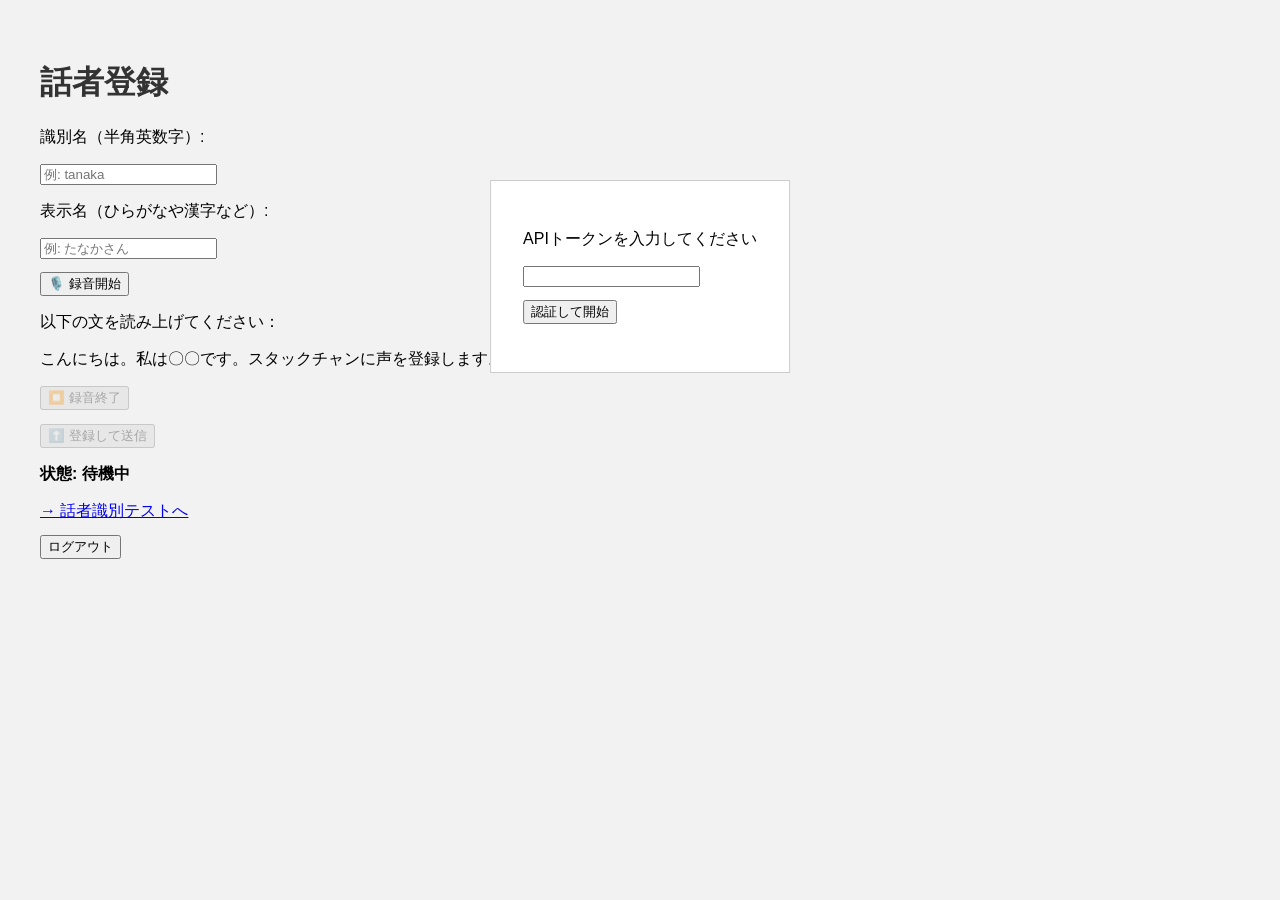
==== index.html @ b17bc424 "fix convert issue" ====
<!DOCTYPE html>
<html lang="ja">
<head>
  <meta charset="UTF-8">
  <title>話者登録</title>
  <style>
    body { font-family: sans-serif; padding: 2em; background: #f2f2f2; }
    h1 { color: #333; }
    label, input, button { display: block; margin: 1em 0; }
    #status { margin-top: 1em; font-weight: bold; }
  </style>
</head>
<body>
  <h1>話者登録</h1>

  <label for="nameInput">識別名（半角英数字）:</label>
  <input type="text" id="nameInput" placeholder="例: tanaka">

  <label for="kanaInput">表示名（ひらがなや漢字など）:</label>
  <input type="text" id="kanaInput" placeholder="例: たなかさん">

  <button id="recordButton">🎙️ 録音開始</button>

  <p>以下の文を読み上げてください：</p>
  <p id="sampleText">こんにちは。私は〇〇です。スタックチャンに声を登録します。よろしくお願いします。</p>

  <button id="stopButton" disabled>⏹️ 録音終了</button>
  <button id="uploadButton" disabled>⬆️ 登録して送信</button>

  <p id="status">状態: 待機中</p>

  <a href="/test.html">→ 話者識別テストへ</a>

  <!-- どこか分かりやすい場所に設置 -->
  <button id="logoutBtn">ログアウト</button>

  <script src="/static/auth.js"></script>
  <script>
    let mediaRecorder;
    let recordedChunks = [];


    // --- 録音・送信のロジック（認証ヘッダー付きで送信） ---
    const recordBtn = document.getElementById("recordButton");
    const stopBtn = document.getElementById("stopButton");
    const uploadBtn = document.getElementById("uploadButton");
    const status = document.getElementById("status");

    // --- 認証（auth.js） ---
    window.onload = function () {
      Auth.ensureToken();
    };

    document.getElementById("logoutBtn").onclick = function() {
      Auth.logout();
      // location.reload(); // 必要に応じて有効化
    };

    recordBtn.onclick = async () => {
      if (!navigator.mediaDevices || !navigator.mediaDevices.getUserMedia) {
        status.textContent = "エラー: マイクAPIが使用できません（HTTPSまたはlocalhostが必要です）";
        return;
      }
      let stream;
      try {
        stream = await navigator.mediaDevices.getUserMedia({ audio: true });
      } catch (e) {
        status.textContent = `エラー: マイクへのアクセス失敗 - ${e.name}: ${e.message}`;
        return;
      }
      mediaRecorder = new MediaRecorder(stream);
      recordedChunks = [];

      mediaRecorder.ondataavailable = e => recordedChunks.push(e.data);
      mediaRecorder.onstop = () => {
        status.textContent = "録音終了";
        uploadBtn.disabled = false;
      };

      mediaRecorder.start();
      status.textContent = "録音中...";
      recordBtn.disabled = true;
      stopBtn.disabled = false;
    };

    stopBtn.onclick = () => {
      mediaRecorder.stop();
      recordBtn.disabled = false;
      stopBtn.disabled = true;
    };

    uploadBtn.onclick = async () => {
      const name = document.getElementById("nameInput").value.trim();
      const kana = document.getElementById("kanaInput").value.trim();

      if (!name) {
        alert("識別名を入力してください");
        return;
      }

      const blob = new Blob(recordedChunks, { type: 'audio/wav' });
      const formData = new FormData();
      formData.append("audio", blob, name + ".wav");
      formData.append("name", name);
      formData.append("kana", kana);

      status.textContent = "送信中...";
      try {
        const res = await Auth.authFetch("/register", {
          method: "POST",
          body: formData
        });
        const result = await res.json();
        if (res.ok) {
          status.textContent = `登録成功: ${result.kana}（ID: ${result.name}）`;
        } else {
          status.textContent = `エラー (HTTP ${res.status}): ${result.error || JSON.stringify(result)}`;
        }
      } catch (e) {
        console.error(e);
        status.textContent = `エラー発生: ${e.message}`;
      }
    };
  </script>
</body>
</html>
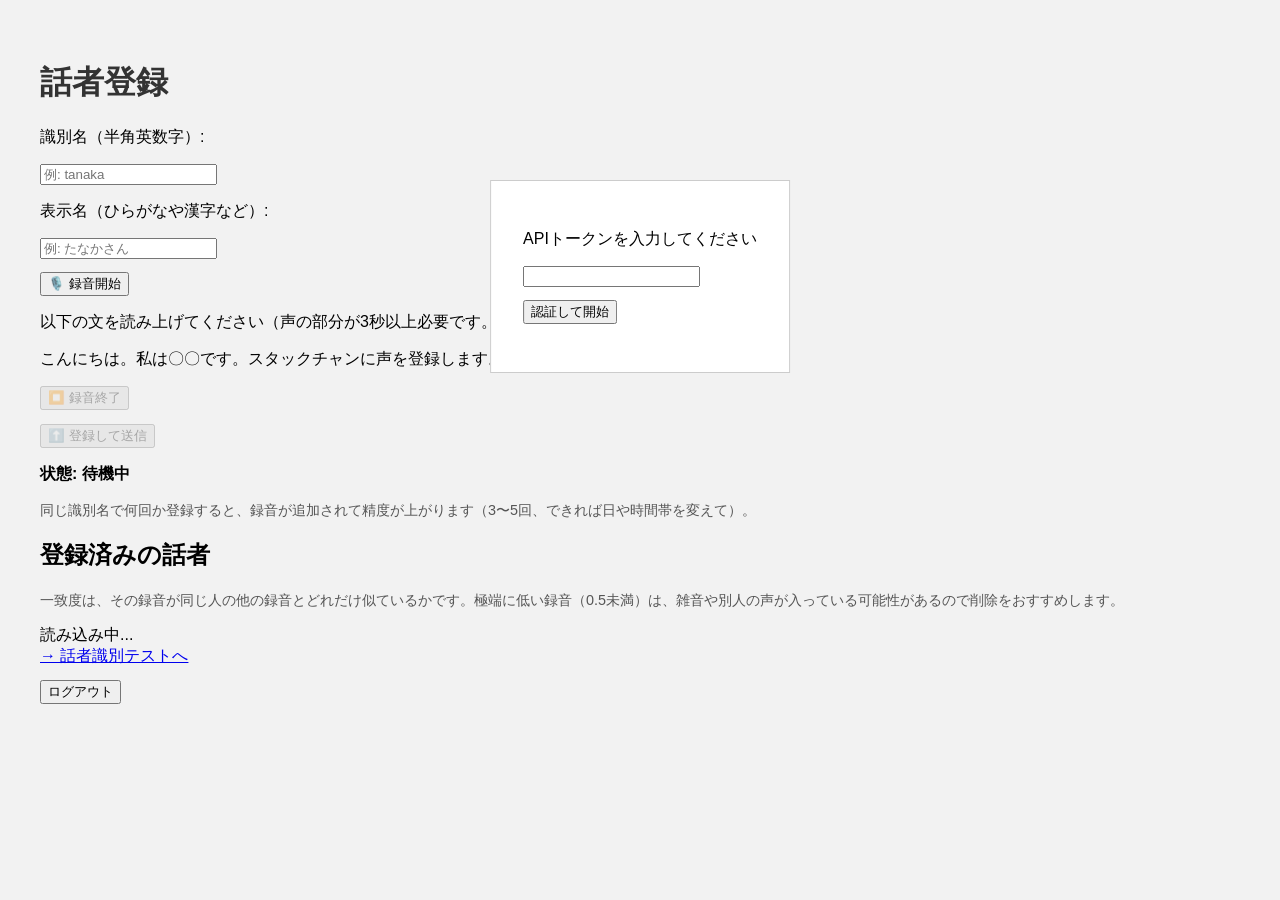
==== commit 3fbc2231: "trim silence and check speech length - フレームごとの音量で無音区間を除去してから埋め込みを計算する - 声の長さが登録 3 秒未満なら 400、識別 1 秒未満" ====
--- a/index.html
+++ b/index.html
@@ -8,6 +8,12 @@
     h1 { color: #333; }
     label, input, button { display: block; margin: 1em 0; }
     #status { margin-top: 1em; font-weight: bold; }
+    .hint { color: #555; font-size: 0.9em; }
+    #profileList { border-collapse: collapse; margin: 0.5em 0 1.5em; background: #fff; }
+    #profileList th, #profileList td { border-bottom: 1px solid #ddd; padding: 4px 10px; text-align: left; }
+    #profileList td.num { text-align: right; font-variant-numeric: tabular-nums; }
+    #profileList button { display: inline; margin: 0; }
+    .low { color: #c8312f; font-weight: bold; }
   </style>
 </head>
 <body>
@@ -21,13 +27,18 @@
 
   <button id="recordButton">🎙️ 録音開始</button>
 
-  <p>以下の文を読み上げてください：</p>
+  <p>以下の文を読み上げてください（声の部分が3秒以上必要です。静かな場所でマイクに近づいて）：</p>
   <p id="sampleText">こんにちは。私は〇〇です。スタックチャンに声を登録します。よろしくお願いします。</p>
 
   <button id="stopButton" disabled>⏹️ 録音終了</button>
   <button id="uploadButton" disabled>⬆️ 登録して送信</button>
 
   <p id="status">状態: 待機中</p>
+  <p class="hint">同じ識別名で何回か登録すると、録音が追加されて精度が上がります（3〜5回、できれば日や時間帯を変えて）。</p>
+
+  <h2>登録済みの話者</h2>
+  <p class="hint">一致度は、その録音が同じ人の他の録音とどれだけ似ているかです。極端に低い録音（0.5未満）は、雑音や別人の声が入っている可能性があるので削除をおすすめします。</p>
+  <div id="profiles">読み込み中...</div>
 
   <a href="/test.html">→ 話者識別テストへ</a>
 
@@ -48,8 +59,62 @@
 
     // --- 認証（auth.js） ---
     window.onload = function () {
-      Auth.ensureToken();
+      Auth.ensureToken(loadProfiles);
     };
+
+    const fmtId = (id) => id.replace(/^(\d{4})(\d{2})(\d{2})-(\d{2})(\d{2})(\d{2}).*$/, "$1-$2-$3 $4:$5:$6");
+
+    async function loadProfiles() {
+      const box = document.getElementById("profiles");
+      const res = await Auth.authFetch("/profiles");
+      if (!res.ok) { box.textContent = "一覧を取得できませんでした"; return; }
+      const { people } = await res.json();
+      if (people.length === 0) { box.textContent = "まだ登録されていません"; return; }
+
+      const table = document.createElement("table");
+      table.id = "profileList";
+      table.innerHTML = "<thead><tr><th>話者</th><th>録音日時</th><th>一致度</th><th></th></tr></thead>";
+      const tbody = document.createElement("tbody");
+      for (const p of people) {
+        p.samples.forEach((sample, i) => {
+          const tr = document.createElement("tr");
+          const who = document.createElement("td");
+          if (i === 0) {
+            who.rowSpan = p.samples.length;
+            who.textContent = `${p.kana}（${p.name}）・${p.samples.length}件 `;
+            const delAll = document.createElement("button");
+            delAll.textContent = "全削除";
+            delAll.onclick = () => remove(`/profiles/${encodeURIComponent(p.name)}`,
+              `${p.kana} さんの登録をすべて削除しますか？`);
+            who.appendChild(delAll);
+            tr.appendChild(who);
+          }
+          const when = document.createElement("td");
+          when.textContent = fmtId(sample.id);
+          const score = document.createElement("td");
+          score.className = "num" + (sample.consistency !== null && sample.consistency < 0.5 ? " low" : "");
+          score.textContent = sample.consistency === null ? "–" : sample.consistency.toFixed(3);
+          const action = document.createElement("td");
+          const del = document.createElement("button");
+          del.textContent = "削除";
+          del.onclick = () => remove(
+            `/profiles/${encodeURIComponent(p.name)}/samples/${encodeURIComponent(sample.id)}`,
+            `${fmtId(sample.id)} の録音を削除しますか？`);
+          action.appendChild(del);
+          tr.append(when, score, action);
+          tbody.appendChild(tr);
+        });
+      }
+      table.appendChild(tbody);
+      box.replaceChildren(table);
+    }
+
+    async function remove(url, message) {
+      if (!confirm(message)) return;
+      const res = await Auth.authFetch(url, { method: "DELETE" });
+      if (!res.ok) alert(`削除に失敗しました (HTTP ${res.status})`);
+      loadProfiles();
+    }
 
     document.getElementById("logoutBtn").onclick = function() {
       Auth.logout();
@@ -112,7 +177,13 @@
         });
         const result = await res.json();
         if (res.ok) {
-          status.textContent = `登録成功: ${result.kana}（ID: ${result.name}）`;
+          let msg = `登録成功: ${result.kana}（ID: ${result.name}）・${result.num_samples}件目・声の長さ ${result.speech_sec}秒`;
+          if (result.consistency !== null) {
+            msg += `、既存の録音との一致度 ${result.consistency.toFixed(3)}`;
+            if (result.consistency < 0.5) msg += "（低め：録り直しを検討してください）";
+          }
+          status.textContent = msg;
+          loadProfiles();
         } else {
           status.textContent = `エラー (HTTP ${res.status}): ${result.error || JSON.stringify(result)}`;
         }
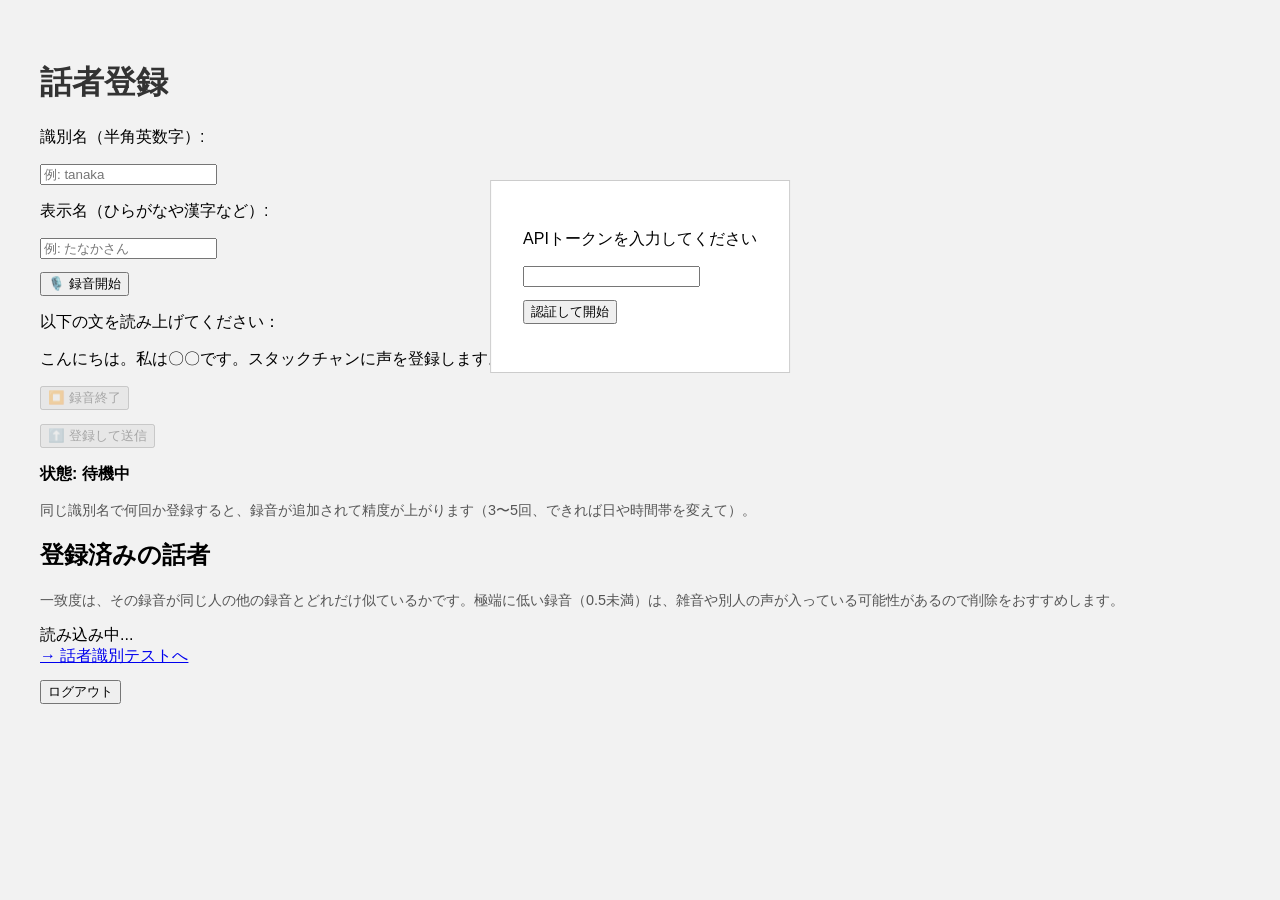
==== commit 74043f74: "support multiple enrollment samples per speaker - 登録を上書きから追加式に変更し、全サンプルの平均をプロファイルにする - 埋め込みを .npy にキ" ====
--- a/index.html
+++ b/index.html
@@ -27,7 +27,7 @@
 
   <button id="recordButton">🎙️ 録音開始</button>
 
-  <p>以下の文を読み上げてください（声の部分が3秒以上必要です。静かな場所でマイクに近づいて）：</p>
+  <p>以下の文を読み上げてください：</p>
   <p id="sampleText">こんにちは。私は〇〇です。スタックチャンに声を登録します。よろしくお願いします。</p>
 
   <button id="stopButton" disabled>⏹️ 録音終了</button>
@@ -177,7 +177,7 @@
         });
         const result = await res.json();
         if (res.ok) {
-          let msg = `登録成功: ${result.kana}（ID: ${result.name}）・${result.num_samples}件目・声の長さ ${result.speech_sec}秒`;
+          let msg = `登録成功: ${result.kana}（ID: ${result.name}）・${result.num_samples}件目`;
           if (result.consistency !== null) {
             msg += `、既存の録音との一致度 ${result.consistency.toFixed(3)}`;
             if (result.consistency < 0.5) msg += "（低め：録り直しを検討してください）";
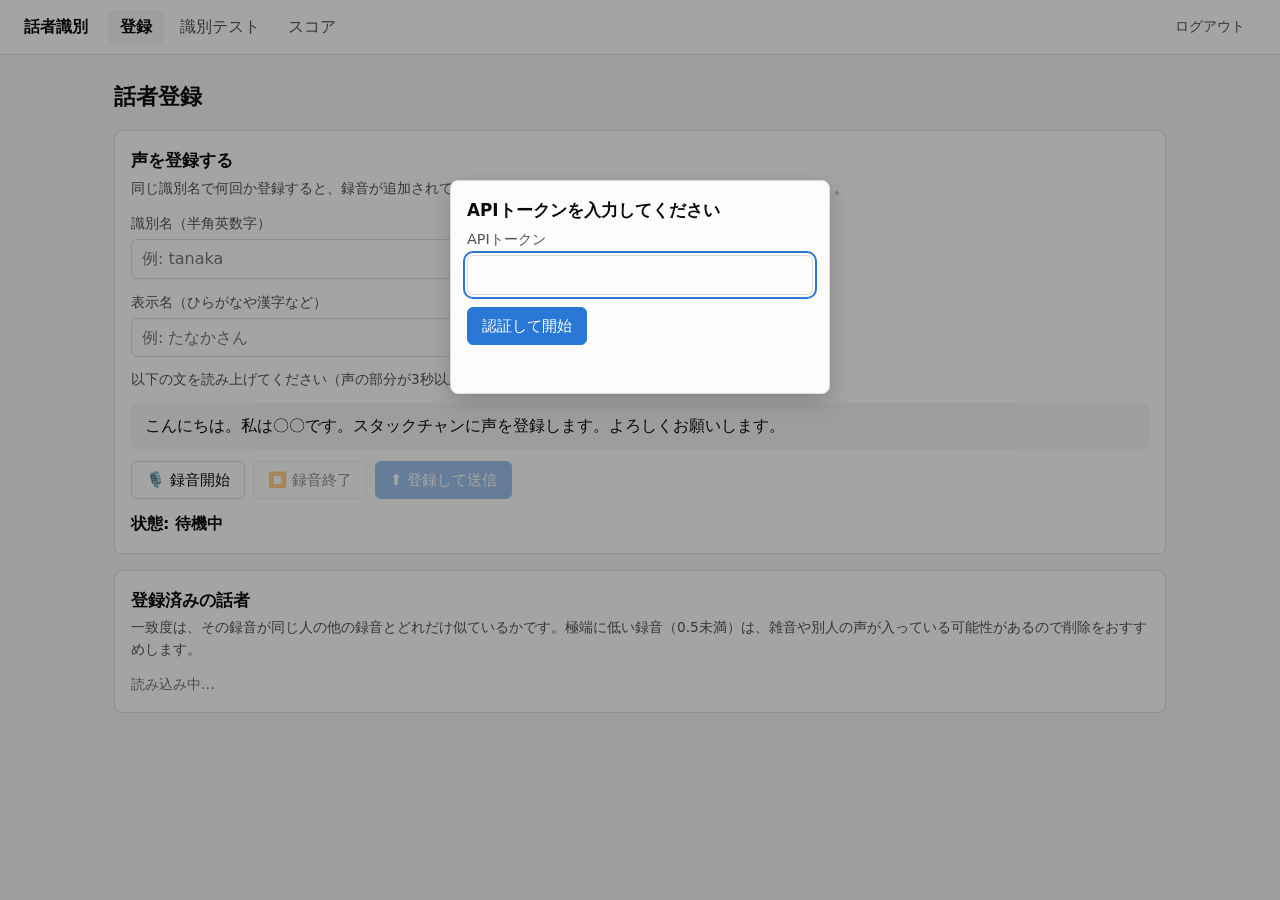
==== commit 30fd88c8: "unify web UI design across pages - 共通スタイル static/style.css を追加（ライト/ダーク両対応の色変数、カード、ボタン、表） - 3画面に共通ヘッダ" ====
--- a/index.html
+++ b/index.html
@@ -2,48 +2,54 @@
 <html lang="ja">
 <head>
   <meta charset="UTF-8">
+  <meta name="viewport" content="width=device-width, initial-scale=1">
   <title>話者登録</title>
-  <style>
-    body { font-family: sans-serif; padding: 2em; background: #f2f2f2; }
-    h1 { color: #333; }
-    label, input, button { display: block; margin: 1em 0; }
-    #status { margin-top: 1em; font-weight: bold; }
-    .hint { color: #555; font-size: 0.9em; }
-    #profileList { border-collapse: collapse; margin: 0.5em 0 1.5em; background: #fff; }
-    #profileList th, #profileList td { border-bottom: 1px solid #ddd; padding: 4px 10px; text-align: left; }
-    #profileList td.num { text-align: right; font-variant-numeric: tabular-nums; }
-    #profileList button { display: inline; margin: 0; }
-    .low { color: #c8312f; font-weight: bold; }
-  </style>
+  <link rel="stylesheet" href="/static/style.css">
 </head>
 <body>
-  <h1>話者登録</h1>
-
-  <label for="nameInput">識別名（半角英数字）:</label>
-  <input type="text" id="nameInput" placeholder="例: tanaka">
-
-  <label for="kanaInput">表示名（ひらがなや漢字など）:</label>
-  <input type="text" id="kanaInput" placeholder="例: たなかさん">
-
-  <button id="recordButton">🎙️ 録音開始</button>
-
-  <p>以下の文を読み上げてください：</p>
-  <p id="sampleText">こんにちは。私は〇〇です。スタックチャンに声を登録します。よろしくお願いします。</p>
-
-  <button id="stopButton" disabled>⏹️ 録音終了</button>
-  <button id="uploadButton" disabled>⬆️ 登録して送信</button>
-
-  <p id="status">状態: 待機中</p>
-  <p class="hint">同じ識別名で何回か登録すると、録音が追加されて精度が上がります（3〜5回、できれば日や時間帯を変えて）。</p>
-
-  <h2>登録済みの話者</h2>
-  <p class="hint">一致度は、その録音が同じ人の他の録音とどれだけ似ているかです。極端に低い録音（0.5未満）は、雑音や別人の声が入っている可能性があるので削除をおすすめします。</p>
-  <div id="profiles">読み込み中...</div>
-
-  <a href="/test.html">→ 話者識別テストへ</a>
-
-  <!-- どこか分かりやすい場所に設置 -->
-  <button id="logoutBtn">ログアウト</button>
+  <header class="app-header">
+    <div class="app-title">話者識別</div>
+    <nav class="app-nav">
+      <a href="/" aria-current="page">登録</a>
+      <a href="/test.html">識別テスト</a>
+      <a href="/scores.html">スコア</a>
+    </nav>
+    <button id="logoutBtn" class="btn btn-ghost btn-small">ログアウト</button>
+  </header>
+
+  <main class="page">
+    <h1>話者登録</h1>
+
+    <section class="card">
+      <h2>声を登録する</h2>
+      <p class="card-sub">同じ識別名で何回か登録すると、録音が追加されて精度が上がります（3〜5回、できれば日や時間帯を変えて）。</p>
+
+      <div class="field">
+        <label for="nameInput">識別名（半角英数字）</label>
+        <input type="text" id="nameInput" placeholder="例: tanaka">
+      </div>
+      <div class="field">
+        <label for="kanaInput">表示名（ひらがなや漢字など）</label>
+        <input type="text" id="kanaInput" placeholder="例: たなかさん">
+      </div>
+
+      <p class="hint">以下の文を読み上げてください（声の部分が3秒以上必要です。静かな場所でマイクに近づいて）</p>
+      <p id="sampleText" class="read-aloud">こんにちは。私は〇〇です。スタックチャンに声を登録します。よろしくお願いします。</p>
+
+      <div class="actions">
+        <button id="recordButton" class="btn">🎙️ 録音開始</button>
+        <button id="stopButton" class="btn" disabled>⏹️ 録音終了</button>
+        <button id="uploadButton" class="btn btn-primary" disabled>⬆️ 登録して送信</button>
+      </div>
+      <p id="status" class="status" role="status">状態: 待機中</p>
+    </section>
+
+    <section class="card">
+      <h2>登録済みの話者</h2>
+      <p class="card-sub">一致度は、その録音が同じ人の他の録音とどれだけ似ているかです。極端に低い録音（0.5未満）は、雑音や別人の声が入っている可能性があるので削除をおすすめします。</p>
+      <div id="profiles" class="empty">読み込み中...</div>
+    </section>
+  </main>
 
   <script src="/static/auth.js"></script>
   <script>
@@ -56,6 +62,12 @@
     const stopBtn = document.getElementById("stopButton");
     const uploadBtn = document.getElementById("uploadButton");
     const status = document.getElementById("status");
+
+    // 状態表示（kind: "recording" | "ok" | "error" | なし）
+    function setStatus(text, kind) {
+      status.textContent = text;
+      status.className = "status" + (kind ? ` is-${kind}` : "");
+    }
 
     // --- 認証（auth.js） ---
     window.onload = function () {
@@ -70,9 +82,10 @@
       if (!res.ok) { box.textContent = "一覧を取得できませんでした"; return; }
       const { people } = await res.json();
       if (people.length === 0) { box.textContent = "まだ登録されていません"; return; }
+      box.className = "table-wrap";
 
       const table = document.createElement("table");
-      table.id = "profileList";
+      table.className = "data-table";
       table.innerHTML = "<thead><tr><th>話者</th><th>録音日時</th><th>一致度</th><th></th></tr></thead>";
       const tbody = document.createElement("tbody");
       for (const p of people) {
@@ -81,8 +94,10 @@
           const who = document.createElement("td");
           if (i === 0) {
             who.rowSpan = p.samples.length;
+            who.className = "wrap";
             who.textContent = `${p.kana}（${p.name}）・${p.samples.length}件 `;
             const delAll = document.createElement("button");
+            delAll.className = "btn btn-small";
             delAll.textContent = "全削除";
             delAll.onclick = () => remove(`/profiles/${encodeURIComponent(p.name)}`,
               `${p.kana} さんの登録をすべて削除しますか？`);
@@ -96,6 +111,7 @@
           score.textContent = sample.consistency === null ? "–" : sample.consistency.toFixed(3);
           const action = document.createElement("td");
           const del = document.createElement("button");
+          del.className = "btn btn-small";
           del.textContent = "削除";
           del.onclick = () => remove(
             `/profiles/${encodeURIComponent(p.name)}/samples/${encodeURIComponent(sample.id)}`,
@@ -118,19 +134,18 @@
 
     document.getElementById("logoutBtn").onclick = function() {
       Auth.logout();
-      // location.reload(); // 必要に応じて有効化
     };
 
     recordBtn.onclick = async () => {
       if (!navigator.mediaDevices || !navigator.mediaDevices.getUserMedia) {
-        status.textContent = "エラー: マイクAPIが使用できません（HTTPSまたはlocalhostが必要です）";
+        setStatus("エラー: マイクAPIが使用できません（HTTPSまたはlocalhostが必要です）", "error");
         return;
       }
       let stream;
       try {
         stream = await navigator.mediaDevices.getUserMedia({ audio: true });
       } catch (e) {
-        status.textContent = `エラー: マイクへのアクセス失敗 - ${e.name}: ${e.message}`;
+        setStatus(`エラー: マイクへのアクセス失敗 - ${e.name}: ${e.message}`, "error");
         return;
       }
       mediaRecorder = new MediaRecorder(stream);
@@ -138,12 +153,12 @@
 
       mediaRecorder.ondataavailable = e => recordedChunks.push(e.data);
       mediaRecorder.onstop = () => {
-        status.textContent = "録音終了";
+        setStatus("録音終了");
         uploadBtn.disabled = false;
       };
 
       mediaRecorder.start();
-      status.textContent = "録音中...";
+      setStatus("● 録音中...", "recording");
       recordBtn.disabled = true;
       stopBtn.disabled = false;
     };
@@ -169,7 +184,7 @@
       formData.append("name", name);
       formData.append("kana", kana);
 
-      status.textContent = "送信中...";
+      setStatus("送信中...");
       try {
         const res = await Auth.authFetch("/register", {
           method: "POST",
@@ -177,19 +192,19 @@
         });
         const result = await res.json();
         if (res.ok) {
-          let msg = `登録成功: ${result.kana}（ID: ${result.name}）・${result.num_samples}件目`;
+          let msg = `登録成功: ${result.kana}（ID: ${result.name}）・${result.num_samples}件目・声の長さ ${result.speech_sec}秒`;
           if (result.consistency !== null) {
             msg += `、既存の録音との一致度 ${result.consistency.toFixed(3)}`;
             if (result.consistency < 0.5) msg += "（低め：録り直しを検討してください）";
           }
-          status.textContent = msg;
+          setStatus(msg, result.consistency !== null && result.consistency < 0.5 ? "error" : "ok");
           loadProfiles();
         } else {
-          status.textContent = `エラー (HTTP ${res.status}): ${result.error || JSON.stringify(result)}`;
+          setStatus(`エラー (HTTP ${res.status}): ${result.error || JSON.stringify(result)}`, "error");
         }
       } catch (e) {
         console.error(e);
-        status.textContent = `エラー発生: ${e.message}`;
+        setStatus(`エラー発生: ${e.message}`, "error");
       }
     };
   </script>
--- a/static/style.css
+++ b/static/style.css
@@ -0,0 +1,172 @@
+/* 全画面共通のスタイル */
+:root {
+  color-scheme: light;
+  --page-bg: #f3f2ef;
+  --surface-1: #fcfcfb;
+  --surface-2: #f3f2ef;
+  --border: #dcdbd6;
+  --text-primary: #0b0b0b;
+  --text-secondary: #52514e;
+  --text-muted: #77766f;
+  --grid: #e6e5e0;
+  --accent: #2a78d6;
+  --accent-hover: #1f64b8;
+  --accent-text: #ffffff;
+  --series-1: #2a78d6;
+  --bar-muted: #b9b8b1;
+  --threshold: #52514e;
+  --good: #008300;
+  --critical: #c8312f;
+  --focus: #2a78d6;
+}
+@media (prefers-color-scheme: dark) {
+  :root:not([data-theme="light"]) {
+    color-scheme: dark;
+    --page-bg: #111110;
+    --surface-1: #1a1a19;
+    --surface-2: #242422;
+    --border: #3a3a37;
+    --text-primary: #f0efec;
+    --text-secondary: #c3c2b7;
+    --text-muted: #9a998f;
+    --grid: #2f2f2c;
+    --accent: #3987e5;
+    --accent-hover: #5a9cec;
+    --accent-text: #ffffff;
+    --series-1: #3987e5;
+    --bar-muted: #5c5b55;
+    --threshold: #c3c2b7;
+    --good: #3fae3f;
+    --critical: #e66767;
+    --focus: #5a9cec;
+  }
+}
+:root[data-theme="dark"] {
+  color-scheme: dark;
+  --page-bg: #111110;
+  --surface-1: #1a1a19;
+  --surface-2: #242422;
+  --border: #3a3a37;
+  --text-primary: #f0efec;
+  --text-secondary: #c3c2b7;
+  --text-muted: #9a998f;
+  --grid: #2f2f2c;
+  --accent: #3987e5;
+  --accent-hover: #5a9cec;
+  --accent-text: #ffffff;
+  --series-1: #3987e5;
+  --bar-muted: #5c5b55;
+  --threshold: #c3c2b7;
+  --good: #3fae3f;
+  --critical: #e66767;
+  --focus: #5a9cec;
+}
+
+* { box-sizing: border-box; }
+body {
+  margin: 0;
+  background: var(--page-bg);
+  color: var(--text-primary);
+  font-family: system-ui, -apple-system, "Hiragino Sans", "Noto Sans JP", sans-serif;
+  line-height: 1.6;
+}
+a { color: var(--accent); }
+
+/* ---- ヘッダー ---- */
+.app-header {
+  display: flex; flex-wrap: wrap; align-items: center; gap: 8px 20px;
+  padding: 10px 24px;
+  background: var(--surface-1);
+  border-bottom: 1px solid var(--border);
+}
+.app-title { font-weight: bold; }
+.app-nav { display: flex; gap: 4px; flex: 1; flex-wrap: wrap; }
+.app-nav a {
+  color: var(--text-secondary); text-decoration: none;
+  padding: 4px 12px; border-radius: 6px;
+}
+.app-nav a:hover { background: var(--surface-2); color: var(--text-primary); }
+.app-nav a[aria-current="page"] { background: var(--surface-2); color: var(--text-primary); font-weight: bold; }
+
+/* ---- ページ本体 ---- */
+.page { max-width: 1100px; margin: 0 auto; padding: 24px; }
+.page > h1 { font-size: 1.4em; margin: 0 0 16px; }
+@media (max-width: 600px) {
+  .app-header { padding: 10px 16px; justify-content: space-between; }
+  .app-nav { order: 3; flex-basis: 100%; flex-wrap: nowrap; }
+  .page { padding: 16px; }
+}
+
+.card {
+  background: var(--surface-1);
+  border: 1px solid var(--border);
+  border-radius: 8px;
+  padding: 16px;
+  margin: 0 0 16px;
+  max-width: 100%;
+}
+.card > h2 { font-size: 1.05em; margin: 0 0 4px; }
+.card-sub, .hint { color: var(--text-secondary); font-size: 0.85em; margin: 0 0 12px; }
+
+/* ---- フォーム ---- */
+.field { display: flex; flex-direction: column; gap: 4px; margin: 0 0 12px; max-width: 360px; }
+.field label { font-size: 0.9em; color: var(--text-secondary); }
+input[type="text"], input[type="password"] {
+  font: inherit; color: var(--text-primary);
+  background: var(--surface-1);
+  border: 1px solid var(--border); border-radius: 6px;
+  padding: 6px 10px;
+}
+input:focus-visible, button:focus-visible, a:focus-visible {
+  outline: 2px solid var(--focus); outline-offset: 2px;
+}
+
+.actions { display: flex; flex-wrap: wrap; gap: 8px; align-items: center; margin: 12px 0; }
+.btn {
+  font: inherit; font-size: 0.95em;
+  display: inline-flex; align-items: center; gap: 6px;
+  padding: 6px 14px; border-radius: 6px; cursor: pointer;
+  background: var(--surface-1); color: var(--text-primary);
+  border: 1px solid var(--border);
+}
+.btn:hover:not(:disabled) { background: var(--surface-2); }
+.btn:disabled { opacity: 0.45; cursor: not-allowed; }
+.btn-primary { background: var(--accent); border-color: var(--accent); color: var(--accent-text); }
+.btn-primary:hover:not(:disabled) { background: var(--accent-hover); }
+.btn-ghost { border-color: transparent; background: transparent; color: var(--text-secondary); }
+.btn-small { padding: 2px 10px; font-size: 0.85em; }
+.check { display: inline-flex; align-items: center; gap: 6px; font-size: 0.9em; color: var(--text-secondary); }
+
+.read-aloud {
+  background: var(--surface-2); border-radius: 6px;
+  padding: 10px 14px; margin: 8px 0 12px;
+}
+
+.status { font-weight: bold; margin: 8px 0 0; }
+.status.is-recording { color: var(--critical); }
+.status.is-ok { color: var(--good); }
+.status.is-error { color: var(--critical); }
+
+/* ---- 表 ---- */
+.table-wrap { overflow-x: auto; }
+.data-table { border-collapse: collapse; font-size: 0.9em; width: 100%; }
+.data-table th, .data-table td {
+  border-bottom: 1px solid var(--grid);
+  padding: 6px 10px; text-align: left; white-space: nowrap; vertical-align: middle;
+}
+.data-table th { color: var(--text-secondary); font-weight: normal; }
+.data-table td.num { text-align: right; font-variant-numeric: tabular-nums; }
+.data-table td.wrap { white-space: normal; min-width: 8em; }
+.data-table .low { color: var(--critical); font-weight: bold; }
+.empty { color: var(--text-muted); font-size: 0.9em; }
+
+/* ---- トークン入力ダイアログ（auth.js） ---- */
+.auth-backdrop {
+  position: fixed; inset: 0; z-index: 10;
+  background: rgba(0, 0, 0, 0.35);
+  display: flex; align-items: flex-start; justify-content: center;
+  padding: 20vh 16px 0;
+}
+.auth-dialog { width: 100%; max-width: 380px; box-shadow: 0 8px 24px rgba(0, 0, 0, 0.2); }
+.auth-dialog .field { max-width: none; }
+.auth-error { color: var(--critical); font-size: 0.9em; min-height: 1.4em; margin: 4px 0 0; }
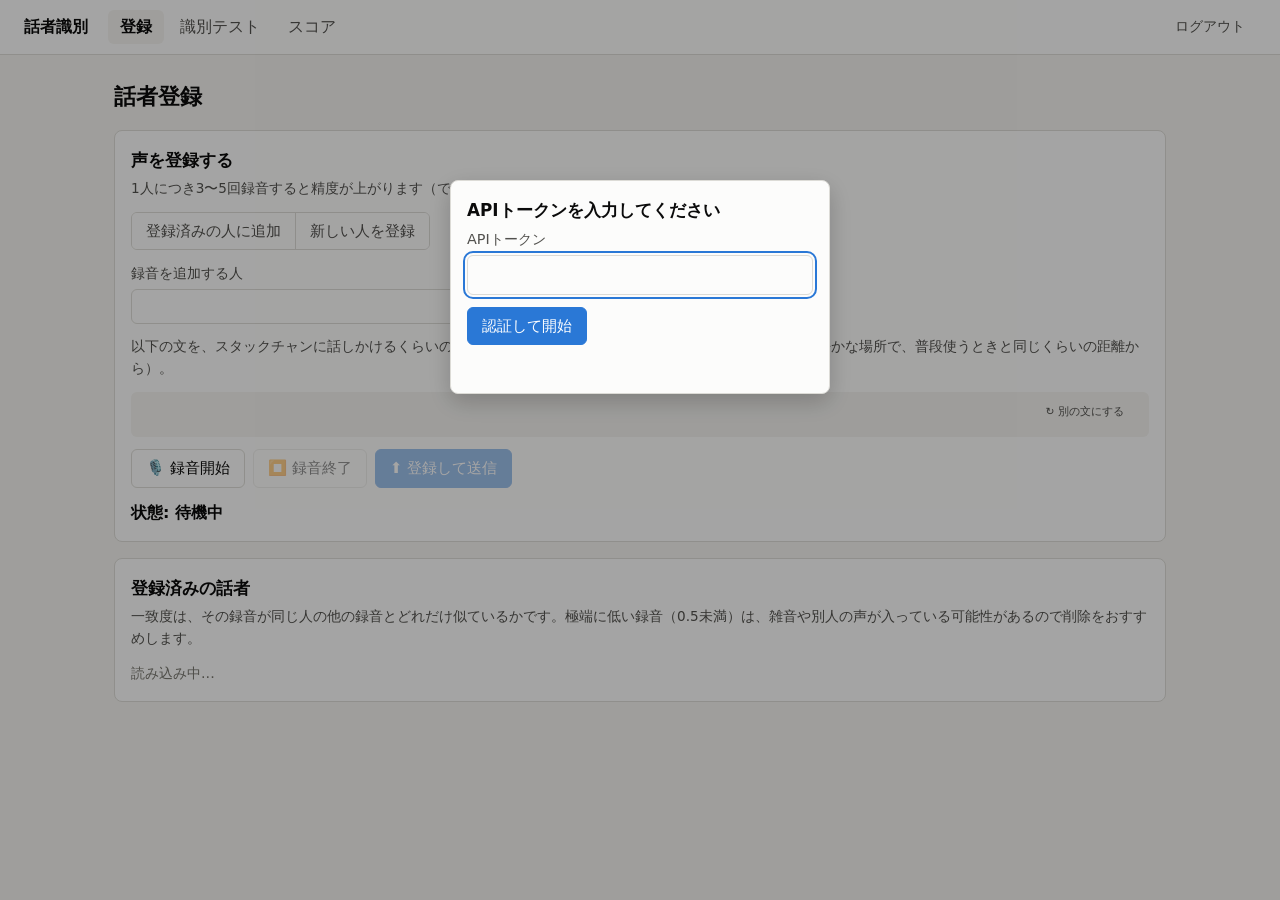
==== commit 503f28b4: "choose existing speaker when adding samples and rotate read-aloud texts - 登録画面に「登録済みの人に追加 / 新しい人を登録」" ====
--- a/index.html
+++ b/index.html
@@ -22,19 +22,39 @@
 
     <section class="card">
       <h2>声を登録する</h2>
-      <p class="card-sub">同じ識別名で何回か登録すると、録音が追加されて精度が上がります（3〜5回、できれば日や時間帯を変えて）。</p>
-
-      <div class="field">
-        <label for="nameInput">識別名（半角英数字）</label>
-        <input type="text" id="nameInput" placeholder="例: tanaka">
-      </div>
-      <div class="field">
-        <label for="kanaInput">表示名（ひらがなや漢字など）</label>
-        <input type="text" id="kanaInput" placeholder="例: たなかさん">
-      </div>
-
-      <p class="hint">以下の文を読み上げてください（声の部分が3秒以上必要です。静かな場所でマイクに近づいて）</p>
-      <p id="sampleText" class="read-aloud">こんにちは。私は〇〇です。スタックチャンに声を登録します。よろしくお願いします。</p>
+      <p class="card-sub">1人につき3〜5回録音すると精度が上がります（できれば日や時間帯を変えて）。</p>
+
+      <div class="segmented" role="radiogroup" aria-label="登録のしかた">
+        <label><input type="radio" name="mode" value="add" id="modeAdd"> 登録済みの人に追加</label>
+        <label><input type="radio" name="mode" value="new" id="modeNew"> 新しい人を登録</label>
+      </div>
+
+      <div id="addFields">
+        <div class="field">
+          <label for="personSelect">録音を追加する人</label>
+          <select id="personSelect"></select>
+        </div>
+      </div>
+
+      <div id="newFields" hidden>
+        <div class="field">
+          <label for="nameInput">識別名（半角英数字）</label>
+          <input type="text" id="nameInput" placeholder="例: tanaka">
+        </div>
+        <div class="field">
+          <label for="kanaInput">表示名（ひらがなや漢字など）</label>
+          <input type="text" id="kanaInput" placeholder="例: たなかさん">
+        </div>
+      </div>
+
+      <p class="hint">以下の文を、スタックチャンに話しかけるくらいの自然な声で読んでください。録音ごとに違う文が出ます（静かな場所で、普段使うときと同じくらいの距離から）。</p>
+      <div class="read-aloud">
+        <div class="read-aloud-head">
+          <span id="sampleLabel"></span>
+          <button type="button" id="nextTextBtn" class="btn btn-ghost btn-small">↻ 別の文にする</button>
+        </div>
+        <p id="sampleText"></p>
+      </div>
 
       <div class="actions">
         <button id="recordButton" class="btn">🎙️ 録音開始</button>
@@ -74,13 +94,77 @@
       Auth.ensureToken(loadProfiles);
     };
 
+    // --- 登録のしかた（登録済みの人に追加 / 新しい人を登録） ---
+    const modeAdd = document.getElementById("modeAdd");
+    const modeNew = document.getElementById("modeNew");
+    const personSelect = document.getElementById("personSelect");
+    let people = [];
+    let modeChosen = false;  // 初回読み込み時だけ既定のモードを決める
+
+    function setMode(mode, name) {
+      modeChosen = true;
+      (mode === "add" ? modeAdd : modeNew).checked = true;
+      document.getElementById("addFields").hidden = mode !== "add";
+      document.getElementById("newFields").hidden = mode !== "new";
+      if (name) personSelect.value = name;
+      chooseText();
+    }
+    modeAdd.onchange = () => setMode("add");
+    modeNew.onchange = () => setMode("new");
+    personSelect.onchange = () => chooseText();
+
+    // --- 音読用の文 ---
+    // 話す内容によらず声の特徴を見るモデルなので、いろいろな音（長音・撥音・促音・拗音・
+    // 摩擦音など）と抑揚（問いかけ・呼びかけ・数字）を含む文を録音ごとに変えて読んでもらう
+    const READ_TEXTS = [
+      { label: "自己紹介", text: "こんにちは。私は〇〇です。スタックチャンに声を登録します。毎日話しかけるので、ちゃんと覚えてくださいね。" },
+      { label: "問いかけ", text: "ねえ、スタックチャン。今日の天気はどう？ 午後から雨が降りそうなら、傘を持っていったほうがいいかな。" },
+      { label: "ゆったり", text: "青い海と白い雲を眺めながら、冷たい麦茶をゆっくり飲みました。風が気持ちよくて、思わず大きな声で笑いました。" },
+      { label: "小さい「っ」「ゃゅょ」", text: "明日の朝は、駅前の喫茶店でちょっと早めに待ち合わせしましょう。しっかり準備して、きっと楽しい旅行にしようね。" },
+      { label: "数字", text: "目覚ましを六時四十五分にセットして。それから、三百二十八円の牛乳と、パンを二つ買うのを忘れないように教えてね。" },
+      { label: "は行・ら行", text: "ふわふわのパンケーキに、はちみつとバターをたっぷりかけて、リビングでラジオを聞きながら、みんなで食べました。" },
+      { label: "呼びかけ", text: "おーい、聞こえる？ 部屋の電気をつけて、音楽を少しだけ小さくしてくれる？ ありがとう、とても助かったよ！" },
+      { label: "朗読", text: "むかしむかし、ある山のふもとに、やさしいおじいさんとおばあさんが、小さな犬と一緒に静かに暮らしていました。" },
+    ];
+    let textIndex = 0;
+
+    function showText(i) {
+      textIndex = (i + READ_TEXTS.length) % READ_TEXTS.length;
+      const t = READ_TEXTS[textIndex];
+      document.getElementById("sampleLabel").textContent = `文 ${textIndex + 1} / ${READ_TEXTS.length}・${t.label}`;
+      document.getElementById("sampleText").textContent = t.text;
+    }
+
+    // 追加のときは、その人の登録件数に応じて次の文を出す（同じ文ばかりにならないように）
+    function chooseText() {
+      const person = modeAdd.checked && people.find((p) => p.name === personSelect.value);
+      showText(person ? person.samples.length : 0);
+    }
+    document.getElementById("nextTextBtn").onclick = () => showText(textIndex + 1);
+
+    function updatePersonSelect() {
+      const current = personSelect.value;
+      personSelect.replaceChildren(...people.map((p) => {
+        const opt = document.createElement("option");
+        opt.value = p.name;
+        opt.textContent = `${p.kana}（${p.name}）・${p.samples.length}件`;
+        return opt;
+      }));
+      if (people.some((p) => p.name === current)) personSelect.value = current;
+      modeAdd.disabled = people.length === 0;
+      if (people.length === 0) setMode("new");
+      else if (!modeChosen) setMode("add");
+      else chooseText();
+    }
+
     const fmtId = (id) => id.replace(/^(\d{4})(\d{2})(\d{2})-(\d{2})(\d{2})(\d{2}).*$/, "$1-$2-$3 $4:$5:$6");
 
     async function loadProfiles() {
       const box = document.getElementById("profiles");
       const res = await Auth.authFetch("/profiles");
       if (!res.ok) { box.textContent = "一覧を取得できませんでした"; return; }
-      const { people } = await res.json();
+      ({ people } = await res.json());
+      updatePersonSelect();
       if (people.length === 0) { box.textContent = "まだ登録されていません"; return; }
       box.className = "table-wrap";
 
@@ -100,8 +184,19 @@
             delAll.className = "btn btn-small";
             delAll.textContent = "全削除";
             delAll.onclick = () => remove(`/profiles/${encodeURIComponent(p.name)}`,
-              `${p.kana} さんの登録をすべて削除しますか？`);
-            who.appendChild(delAll);
+              `${p.kana}（${p.name}）の登録をすべて削除しますか？`);
+            const addMore = document.createElement("button");
+            addMore.className = "btn btn-small";
+            addMore.textContent = "＋録音を追加";
+            addMore.onclick = () => {
+              setMode("add", p.name);
+              setStatus(`${p.kana}（${p.name}）の録音を追加します。「録音開始」を押してください`);
+              document.querySelector(".card").scrollIntoView({ behavior: "smooth" });
+            };
+            const buttons = document.createElement("div");
+            buttons.className = "row-actions";
+            buttons.append(addMore, delAll);
+            who.appendChild(buttons);
             tr.appendChild(who);
           }
           const when = document.createElement("td");
@@ -170,11 +265,18 @@
     };
 
     uploadBtn.onclick = async () => {
-      const name = document.getElementById("nameInput").value.trim();
-      const kana = document.getElementById("kanaInput").value.trim();
+      const mode = modeAdd.checked ? "add" : "new";
+      const name = mode === "add"
+        ? personSelect.value
+        : document.getElementById("nameInput").value.trim();
+      const kana = mode === "add" ? "" : document.getElementById("kanaInput").value.trim();
 
       if (!name) {
-        alert("識別名を入力してください");
+        setStatus(mode === "add" ? "録音を追加する人を選んでください" : "識別名を入力してください", "error");
+        return;
+      }
+      if (mode === "new" && people.some((p) => p.name === name)) {
+        setStatus(`識別名「${name}」はすでに登録されています。この人に録音を足す場合は「登録済みの人に追加」を選んでください`, "error");
         return;
       }
 
@@ -183,6 +285,7 @@
       formData.append("audio", blob, name + ".wav");
       formData.append("name", name);
       formData.append("kana", kana);
+      formData.append("mode", mode);
 
       setStatus("送信中...");
       try {
@@ -198,7 +301,14 @@
             if (result.consistency < 0.5) msg += "（低め：録り直しを検討してください）";
           }
           setStatus(msg, result.consistency !== null && result.consistency < 0.5 ? "error" : "ok");
-          loadProfiles();
+          await loadProfiles();
+          if (mode === "new") {
+            // 続けて同じ人の 2 本目以降を録れるように「追加」に切り替える
+            document.getElementById("nameInput").value = "";
+            document.getElementById("kanaInput").value = "";
+            setMode("add", name);
+          }
+          uploadBtn.disabled = true;
         } else {
           setStatus(`エラー (HTTP ${res.status}): ${result.error || JSON.stringify(result)}`, "error");
         }
--- a/static/style.css
+++ b/static/style.css
@@ -111,7 +111,7 @@
 /* ---- フォーム ---- */
 .field { display: flex; flex-direction: column; gap: 4px; margin: 0 0 12px; max-width: 360px; }
 .field label { font-size: 0.9em; color: var(--text-secondary); }
-input[type="text"], input[type="password"] {
+input[type="text"], input[type="password"], select {
   font: inherit; color: var(--text-primary);
   background: var(--surface-1);
   border: 1px solid var(--border); border-radius: 6px;
@@ -135,12 +135,31 @@
 .btn-primary:hover:not(:disabled) { background: var(--accent-hover); }
 .btn-ghost { border-color: transparent; background: transparent; color: var(--text-secondary); }
 .btn-small { padding: 2px 10px; font-size: 0.85em; }
+.segmented {
+  display: inline-flex; flex-wrap: wrap; margin: 0 0 12px;
+  border: 1px solid var(--border); border-radius: 6px; overflow: hidden;
+}
+.segmented label {
+  padding: 6px 14px; cursor: pointer; font-size: 0.95em;
+  color: var(--text-secondary); background: var(--surface-1);
+}
+.segmented label + label { border-left: 1px solid var(--border); }
+.segmented input { position: absolute; opacity: 0; pointer-events: none; }
+.segmented label:has(input:checked) { background: var(--accent); color: var(--accent-text); }
+.segmented label:has(input:disabled) { opacity: 0.45; cursor: not-allowed; }
+.segmented label:has(input:focus-visible) { outline: 2px solid var(--focus); outline-offset: -2px; }
+.row-actions { display: flex; flex-wrap: wrap; gap: 6px; margin-top: 4px; }
 .check { display: inline-flex; align-items: center; gap: 6px; font-size: 0.9em; color: var(--text-secondary); }
 
 .read-aloud {
   background: var(--surface-2); border-radius: 6px;
-  padding: 10px 14px; margin: 8px 0 12px;
+  padding: 8px 14px 10px; margin: 8px 0 12px;
 }
+.read-aloud-head {
+  display: flex; justify-content: space-between; align-items: center; gap: 8px;
+  font-size: 0.8em; color: var(--text-secondary);
+}
+.read-aloud p { margin: 4px 0 0; font-size: 1.1em; line-height: 1.8; }
 
 .status { font-weight: bold; margin: 8px 0 0; }
 .status.is-recording { color: var(--critical); }
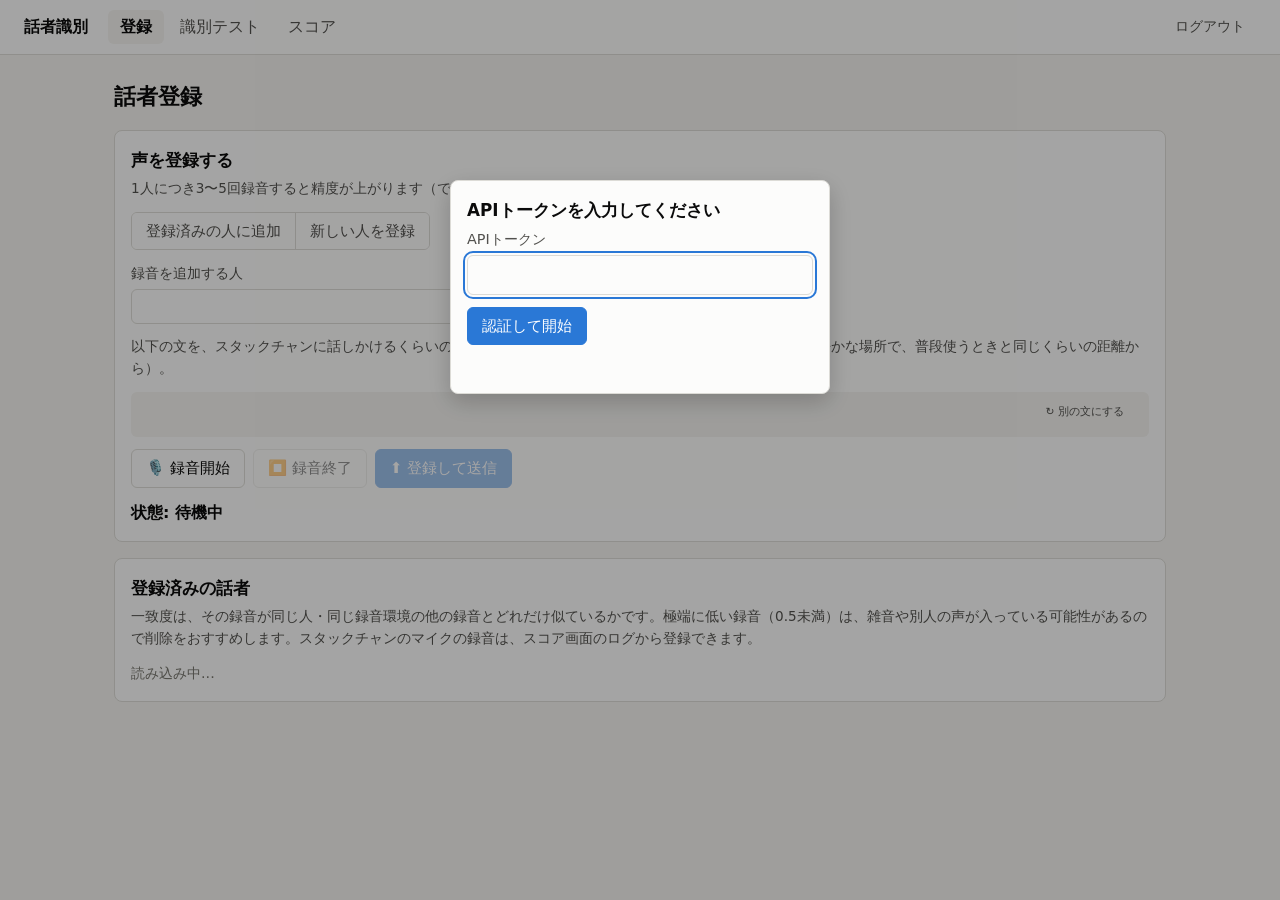
==== commit d422af05: "register identify recordings and keep per-environment profiles - 登録の録音ごとに録音環境（browser / device）を <sa" ====
--- a/index.html
+++ b/index.html
@@ -66,7 +66,7 @@
 
     <section class="card">
       <h2>登録済みの話者</h2>
-      <p class="card-sub">一致度は、その録音が同じ人の他の録音とどれだけ似ているかです。極端に低い録音（0.5未満）は、雑音や別人の声が入っている可能性があるので削除をおすすめします。</p>
+      <p class="card-sub">一致度は、その録音が同じ人・同じ録音環境の他の録音とどれだけ似ているかです。極端に低い録音（0.5未満）は、雑音や別人の声が入っている可能性があるので削除をおすすめします。スタックチャンのマイクの録音は、スコア画面のログから登録できます。</p>
       <div id="profiles" class="empty">読み込み中...</div>
     </section>
   </main>
@@ -170,7 +170,7 @@
 
       const table = document.createElement("table");
       table.className = "data-table";
-      table.innerHTML = "<thead><tr><th>話者</th><th>録音日時</th><th>一致度</th><th></th></tr></thead>";
+      table.innerHTML = "<thead><tr><th>話者</th><th>録音日時</th><th>録音環境</th><th>一致度</th><th></th></tr></thead>";
       const tbody = document.createElement("tbody");
       for (const p of people) {
         p.samples.forEach((sample, i) => {
@@ -201,6 +201,11 @@
           }
           const when = document.createElement("td");
           when.textContent = fmtId(sample.id);
+          const env = document.createElement("td");
+          const badge = document.createElement("span");
+          badge.className = "badge";
+          badge.textContent = sample.env === "device" ? "スタックチャン" : "ブラウザ";
+          env.appendChild(badge);
           const score = document.createElement("td");
           score.className = "num" + (sample.consistency !== null && sample.consistency < 0.5 ? " low" : "");
           score.textContent = sample.consistency === null ? "–" : sample.consistency.toFixed(3);
@@ -212,7 +217,7 @@
             `/profiles/${encodeURIComponent(p.name)}/samples/${encodeURIComponent(sample.id)}`,
             `${fmtId(sample.id)} の録音を削除しますか？`);
           action.appendChild(del);
-          tr.append(when, score, action);
+          tr.append(when, env, score, action);
           tbody.appendChild(tr);
         });
       }
@@ -286,6 +291,7 @@
       formData.append("name", name);
       formData.append("kana", kana);
       formData.append("mode", mode);
+      formData.append("env", "browser");
 
       setStatus("送信中...");
       try {
--- a/static/style.css
+++ b/static/style.css
@@ -149,6 +149,7 @@
 .segmented label:has(input:disabled) { opacity: 0.45; cursor: not-allowed; }
 .segmented label:has(input:focus-visible) { outline: 2px solid var(--focus); outline-offset: -2px; }
 .row-actions { display: flex; flex-wrap: wrap; gap: 6px; margin-top: 4px; }
+.data-table td > .row-actions:only-child { flex-wrap: nowrap; margin-top: 0; }
 .check { display: inline-flex; align-items: center; gap: 6px; font-size: 0.9em; color: var(--text-secondary); }
 
 .read-aloud {
@@ -179,13 +180,19 @@
 .data-table .low { color: var(--critical); font-weight: bold; }
 .empty { color: var(--text-muted); font-size: 0.9em; }
 
-/* ---- トークン入力ダイアログ（auth.js） ---- */
-.auth-backdrop {
+/* ---- ダイアログ（トークン入力・録音の登録など） ---- */
+.modal-backdrop, .auth-backdrop {
   position: fixed; inset: 0; z-index: 10;
   background: rgba(0, 0, 0, 0.35);
   display: flex; align-items: flex-start; justify-content: center;
   padding: 20vh 16px 0;
 }
-.auth-dialog { width: 100%; max-width: 380px; box-shadow: 0 8px 24px rgba(0, 0, 0, 0.2); }
-.auth-dialog .field { max-width: none; }
+.modal-backdrop[hidden] { display: none; }
+.modal, .auth-dialog { width: 100%; max-width: 380px; box-shadow: 0 8px 24px rgba(0, 0, 0, 0.2); }
+.modal .field, .auth-dialog .field { max-width: none; }
+.modal .actions { justify-content: flex-end; margin-bottom: 0; }
+.badge {
+  display: inline-block; font-size: 0.8em; padding: 0 8px; border-radius: 999px;
+  border: 1px solid var(--border); color: var(--text-secondary); background: var(--surface-2);
+}
 .auth-error { color: var(--critical); font-size: 0.9em; min-height: 1.4em; margin: 4px 0 0; }
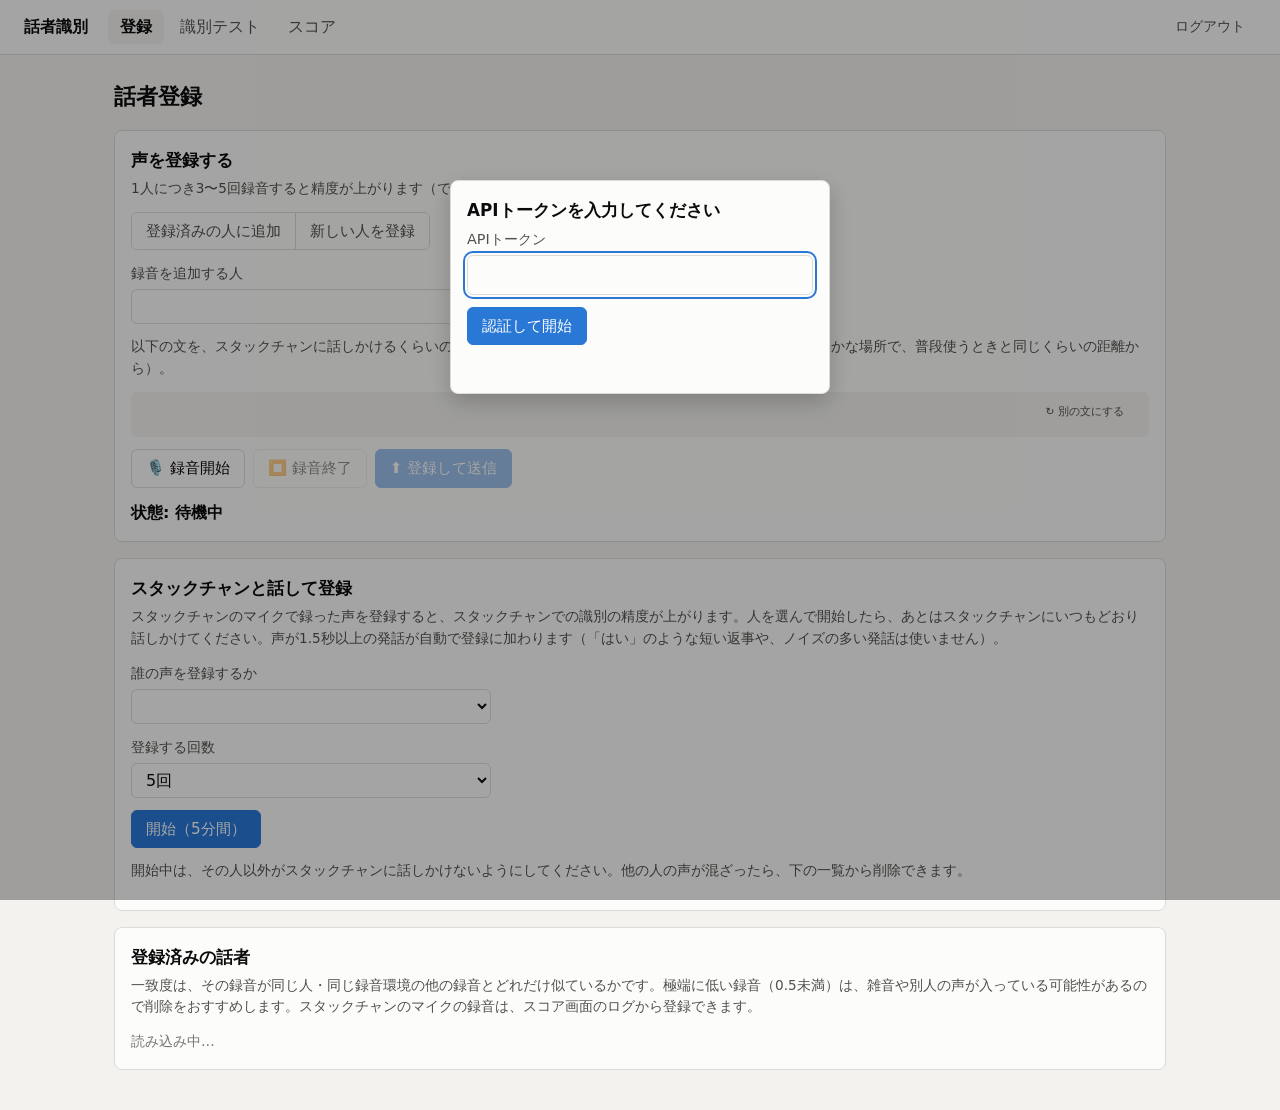
==== commit 28caf8ba: "enroll from natural stackchan conversation - スタックチャン経由の録音は声 1.5 秒以上で登録に使える   （SPEAKER_MIN_REGISTER_D" ====
--- a/index.html
+++ b/index.html
@@ -65,6 +65,36 @@
     </section>
 
     <section class="card">
+      <h2>スタックチャンと話して登録</h2>
+      <p class="card-sub">スタックチャンのマイクで録った声を登録すると、スタックチャンでの識別の精度が上がります。人を選んで開始したら、あとはスタックチャンにいつもどおり話しかけてください。声が<span id="enrollMinSec">1.5</span>秒以上の発話が自動で登録に加わります（「はい」のような短い返事や、ノイズの多い発話は使いません）。</p>
+      <div id="enrollForm">
+        <div class="field">
+          <label for="enrollPerson">誰の声を登録するか</label>
+          <select id="enrollPerson"></select>
+        </div>
+        <div class="field">
+          <label for="enrollCount">登録する回数</label>
+          <select id="enrollCount">
+            <option value="3">3回</option>
+            <option value="5" selected>5回</option>
+            <option value="10">10回</option>
+          </select>
+        </div>
+        <div class="actions">
+          <button id="enrollStart" class="btn btn-primary">開始（5分間）</button>
+        </div>
+        <p class="hint">開始中は、その人以外がスタックチャンに話しかけないようにしてください。他の人の声が混ざったら、下の一覧から削除できます。</p>
+      </div>
+      <div id="enrollProgress" hidden>
+        <p id="enrollStatus" class="status" role="status"></p>
+        <ul id="enrollAdded" class="enroll-added"></ul>
+        <div class="actions">
+          <button id="enrollStop" class="btn">終了する</button>
+        </div>
+      </div>
+    </section>
+
+    <section class="card">
       <h2>登録済みの話者</h2>
       <p class="card-sub">一致度は、その録音が同じ人・同じ録音環境の他の録音とどれだけ似ているかです。極端に低い録音（0.5未満）は、雑音や別人の声が入っている可能性があるので削除をおすすめします。スタックチャンのマイクの録音は、スコア画面のログから登録できます。</p>
       <div id="profiles" class="empty">読み込み中...</div>
@@ -91,7 +121,7 @@
 
     // --- 認証（auth.js） ---
     window.onload = function () {
-      Auth.ensureToken(loadProfiles);
+      Auth.ensureToken(() => { loadProfiles(); pollEnroll(); });
     };
 
     // --- 登録のしかた（登録済みの人に追加 / 新しい人を登録） ---
@@ -142,7 +172,86 @@
     }
     document.getElementById("nextTextBtn").onclick = () => showText(textIndex + 1);
 
+    // --- スタックチャンと話して登録（登録待ち） ---
+    const enrollPerson = document.getElementById("enrollPerson");
+    let enrollTimer = null;
+    let enrollLastDone = null;
+
+    function updateEnrollPersonSelect() {
+      const current = enrollPerson.value;
+      enrollPerson.replaceChildren(...people.map((p) => {
+        const opt = document.createElement("option");
+        opt.value = p.name;
+        opt.textContent = `${p.kana}（${p.name}）`;
+        return opt;
+      }));
+      if (people.some((p) => p.name === current)) enrollPerson.value = current;
+      document.getElementById("enrollStart").disabled = people.length === 0;
+    }
+
+    function renderEnroll(session) {
+      const progress = document.getElementById("enrollProgress");
+      const form = document.getElementById("enrollForm");
+      if (!session) { progress.hidden = true; form.hidden = false; return; }
+      document.getElementById("enrollMinSec").textContent = session.min_sec;
+      progress.hidden = false;
+      form.hidden = session.active;
+      document.getElementById("enrollStop").hidden = !session.active;
+      const status = document.getElementById("enrollStatus");
+      const left = `${Math.floor(session.expires_in / 60)}:${String(session.expires_in % 60).padStart(2, "0")}`;
+      status.textContent = session.active
+        ? `● ${session.kana}（${session.name}）の声を待っています: ${session.done} / ${session.total} 件登録・残り ${left}`
+        : `${session.kana}（${session.name}）: ${session.done} 件登録して終了しました`;
+      if (session.skipped.short) status.textContent += `・短すぎて使わなかった発話 ${session.skipped.short} 件`;
+      if (session.skipped.noisy) status.textContent += `・ノイズが多くて使わなかった発話 ${session.skipped.noisy} 件`;
+      status.className = "status" + (session.active ? " is-recording" : " is-ok");
+      document.getElementById("enrollAdded").replaceChildren(...session.added.map((a, i) => {
+        const li = document.createElement("li");
+        const low = a.consistency !== null && a.consistency < 0.5;
+        li.textContent = `${i + 1}件目: 声の長さ ${a.speech_sec}秒・既存の登録との一致度 `
+          + (a.consistency === null ? "–" : a.consistency.toFixed(3)) + (low ? "（低め：別の人の声かもしれません）" : "");
+        if (low) li.className = "low";
+        return li;
+      }), ...session.errors.map((e) => {
+        const li = document.createElement("li");
+        li.className = "low";
+        li.textContent = `登録できなかった発話: ${e}`;
+        return li;
+      }));
+    }
+
+    async function pollEnroll() {
+      const res = await Auth.authFetch("/enroll_session");
+      if (!res.ok) return;
+      const { session } = await res.json();
+      renderEnroll(session);
+      const active = !!(session && session.active);
+      // 登録件数が増えたら一覧に反映する
+      const done = session ? session.done : null;
+      if (enrollLastDone !== null && done !== enrollLastDone) loadProfiles();
+      enrollLastDone = done;
+      clearTimeout(enrollTimer);
+      if (active) enrollTimer = setTimeout(pollEnroll, 2000);
+    }
+
+    document.getElementById("enrollStart").onclick = async () => {
+      const res = await Auth.authFetch("/enroll_session", {
+        method: "POST",
+        headers: { "Content-Type": "application/json" },
+        body: JSON.stringify({ name: enrollPerson.value, count: Number(document.getElementById("enrollCount").value), minutes: 5 }),
+      });
+      const result = await res.json();
+      if (!res.ok) { alert(result.error || `開始できませんでした (HTTP ${res.status})`); return; }
+      enrollLastDone = 0;
+      pollEnroll();
+    };
+    document.getElementById("enrollStop").onclick = async () => {
+      await Auth.authFetch("/enroll_session", { method: "DELETE" });
+      pollEnroll();
+    };
+
     function updatePersonSelect() {
+      updateEnrollPersonSelect();
       const current = personSelect.value;
       personSelect.replaceChildren(...people.map((p) => {
         const opt = document.createElement("option");
--- a/static/style.css
+++ b/static/style.css
@@ -148,6 +148,13 @@
 .segmented label:has(input:checked) { background: var(--accent); color: var(--accent-text); }
 .segmented label:has(input:disabled) { opacity: 0.45; cursor: not-allowed; }
 .segmented label:has(input:focus-visible) { outline: 2px solid var(--focus); outline-offset: -2px; }
+.enroll-added { margin: 8px 0 0; padding-left: 1.4em; font-size: 0.9em; color: var(--text-secondary); }
+.enroll-added .low { color: var(--critical); }
+.compare-panel {
+  background: var(--surface-2); border-radius: 6px;
+  padding: 10px 14px; margin: 0 0 12px;
+}
+.compare-panel .data-table { width: auto; margin-bottom: 8px; }
 .row-actions { display: flex; flex-wrap: wrap; gap: 6px; margin-top: 4px; }
 .data-table td > .row-actions:only-child { flex-wrap: nowrap; margin-top: 0; }
 .check { display: inline-flex; align-items: center; gap: 6px; font-size: 0.9em; color: var(--text-secondary); }
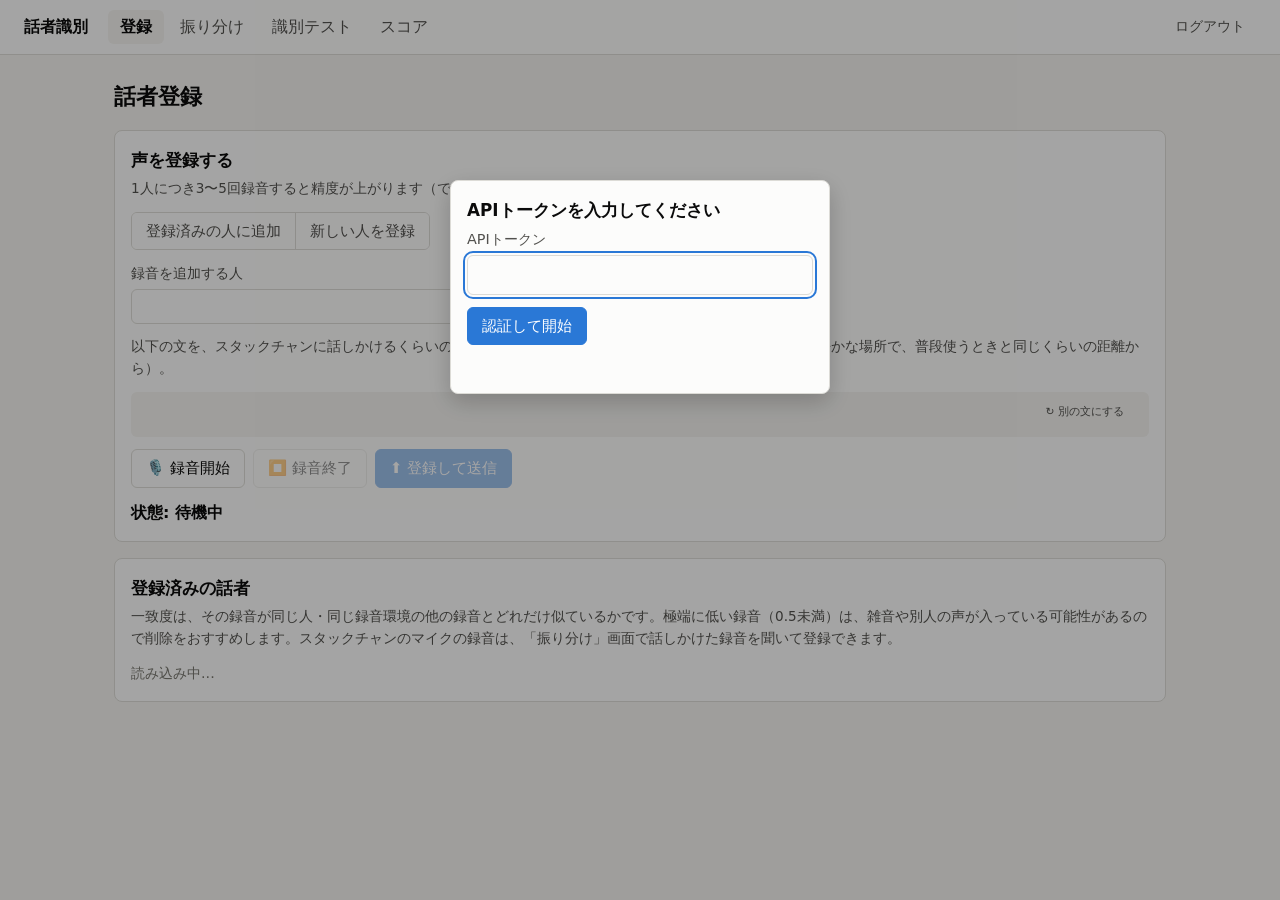
==== commit df2300ce: "replace auto-enroll with an inbox to sort saved recordings - 「振り分け」画面を追加: スタックチャンに話しかけた録音を聞いて、人のボタンを" ====
--- a/index.html
+++ b/index.html
@@ -11,6 +11,7 @@
     <div class="app-title">話者識別</div>
     <nav class="app-nav">
       <a href="/" aria-current="page">登録</a>
+      <a href="/inbox.html">振り分け</a>
       <a href="/test.html">識別テスト</a>
       <a href="/scores.html">スコア</a>
     </nav>
@@ -65,38 +66,8 @@
     </section>
 
     <section class="card">
-      <h2>スタックチャンと話して登録</h2>
-      <p class="card-sub">スタックチャンのマイクで録った声を登録すると、スタックチャンでの識別の精度が上がります。人を選んで開始したら、あとはスタックチャンにいつもどおり話しかけてください。声が<span id="enrollMinSec">1.5</span>秒以上の発話が自動で登録に加わります（「はい」のような短い返事や、ノイズの多い発話は使いません）。</p>
-      <div id="enrollForm">
-        <div class="field">
-          <label for="enrollPerson">誰の声を登録するか</label>
-          <select id="enrollPerson"></select>
-        </div>
-        <div class="field">
-          <label for="enrollCount">登録する回数</label>
-          <select id="enrollCount">
-            <option value="3">3回</option>
-            <option value="5" selected>5回</option>
-            <option value="10">10回</option>
-          </select>
-        </div>
-        <div class="actions">
-          <button id="enrollStart" class="btn btn-primary">開始（5分間）</button>
-        </div>
-        <p class="hint">開始中は、その人以外がスタックチャンに話しかけないようにしてください。他の人の声が混ざったら、下の一覧から削除できます。</p>
-      </div>
-      <div id="enrollProgress" hidden>
-        <p id="enrollStatus" class="status" role="status"></p>
-        <ul id="enrollAdded" class="enroll-added"></ul>
-        <div class="actions">
-          <button id="enrollStop" class="btn">終了する</button>
-        </div>
-      </div>
-    </section>
-
-    <section class="card">
       <h2>登録済みの話者</h2>
-      <p class="card-sub">一致度は、その録音が同じ人・同じ録音環境の他の録音とどれだけ似ているかです。極端に低い録音（0.5未満）は、雑音や別人の声が入っている可能性があるので削除をおすすめします。スタックチャンのマイクの録音は、スコア画面のログから登録できます。</p>
+      <p class="card-sub">一致度は、その録音が同じ人・同じ録音環境の他の録音とどれだけ似ているかです。極端に低い録音（0.5未満）は、雑音や別人の声が入っている可能性があるので削除をおすすめします。スタックチャンのマイクの録音は、「振り分け」画面で話しかけた録音を聞いて登録できます。</p>
       <div id="profiles" class="empty">読み込み中...</div>
     </section>
   </main>
@@ -121,7 +92,7 @@
 
     // --- 認証（auth.js） ---
     window.onload = function () {
-      Auth.ensureToken(() => { loadProfiles(); pollEnroll(); });
+      Auth.ensureToken(loadProfiles);
     };
 
     // --- 登録のしかた（登録済みの人に追加 / 新しい人を登録） ---
@@ -172,86 +143,7 @@
     }
     document.getElementById("nextTextBtn").onclick = () => showText(textIndex + 1);
 
-    // --- スタックチャンと話して登録（登録待ち） ---
-    const enrollPerson = document.getElementById("enrollPerson");
-    let enrollTimer = null;
-    let enrollLastDone = null;
-
-    function updateEnrollPersonSelect() {
-      const current = enrollPerson.value;
-      enrollPerson.replaceChildren(...people.map((p) => {
-        const opt = document.createElement("option");
-        opt.value = p.name;
-        opt.textContent = `${p.kana}（${p.name}）`;
-        return opt;
-      }));
-      if (people.some((p) => p.name === current)) enrollPerson.value = current;
-      document.getElementById("enrollStart").disabled = people.length === 0;
-    }
-
-    function renderEnroll(session) {
-      const progress = document.getElementById("enrollProgress");
-      const form = document.getElementById("enrollForm");
-      if (!session) { progress.hidden = true; form.hidden = false; return; }
-      document.getElementById("enrollMinSec").textContent = session.min_sec;
-      progress.hidden = false;
-      form.hidden = session.active;
-      document.getElementById("enrollStop").hidden = !session.active;
-      const status = document.getElementById("enrollStatus");
-      const left = `${Math.floor(session.expires_in / 60)}:${String(session.expires_in % 60).padStart(2, "0")}`;
-      status.textContent = session.active
-        ? `● ${session.kana}（${session.name}）の声を待っています: ${session.done} / ${session.total} 件登録・残り ${left}`
-        : `${session.kana}（${session.name}）: ${session.done} 件登録して終了しました`;
-      if (session.skipped.short) status.textContent += `・短すぎて使わなかった発話 ${session.skipped.short} 件`;
-      if (session.skipped.noisy) status.textContent += `・ノイズが多くて使わなかった発話 ${session.skipped.noisy} 件`;
-      status.className = "status" + (session.active ? " is-recording" : " is-ok");
-      document.getElementById("enrollAdded").replaceChildren(...session.added.map((a, i) => {
-        const li = document.createElement("li");
-        const low = a.consistency !== null && a.consistency < 0.5;
-        li.textContent = `${i + 1}件目: 声の長さ ${a.speech_sec}秒・既存の登録との一致度 `
-          + (a.consistency === null ? "–" : a.consistency.toFixed(3)) + (low ? "（低め：別の人の声かもしれません）" : "");
-        if (low) li.className = "low";
-        return li;
-      }), ...session.errors.map((e) => {
-        const li = document.createElement("li");
-        li.className = "low";
-        li.textContent = `登録できなかった発話: ${e}`;
-        return li;
-      }));
-    }
-
-    async function pollEnroll() {
-      const res = await Auth.authFetch("/enroll_session");
-      if (!res.ok) return;
-      const { session } = await res.json();
-      renderEnroll(session);
-      const active = !!(session && session.active);
-      // 登録件数が増えたら一覧に反映する
-      const done = session ? session.done : null;
-      if (enrollLastDone !== null && done !== enrollLastDone) loadProfiles();
-      enrollLastDone = done;
-      clearTimeout(enrollTimer);
-      if (active) enrollTimer = setTimeout(pollEnroll, 2000);
-    }
-
-    document.getElementById("enrollStart").onclick = async () => {
-      const res = await Auth.authFetch("/enroll_session", {
-        method: "POST",
-        headers: { "Content-Type": "application/json" },
-        body: JSON.stringify({ name: enrollPerson.value, count: Number(document.getElementById("enrollCount").value), minutes: 5 }),
-      });
-      const result = await res.json();
-      if (!res.ok) { alert(result.error || `開始できませんでした (HTTP ${res.status})`); return; }
-      enrollLastDone = 0;
-      pollEnroll();
-    };
-    document.getElementById("enrollStop").onclick = async () => {
-      await Auth.authFetch("/enroll_session", { method: "DELETE" });
-      pollEnroll();
-    };
-
     function updatePersonSelect() {
-      updateEnrollPersonSelect();
       const current = personSelect.value;
       personSelect.replaceChildren(...people.map((p) => {
         const opt = document.createElement("option");
--- a/static/style.css
+++ b/static/style.css
@@ -148,8 +148,13 @@
 .segmented label:has(input:checked) { background: var(--accent); color: var(--accent-text); }
 .segmented label:has(input:disabled) { opacity: 0.45; cursor: not-allowed; }
 .segmented label:has(input:focus-visible) { outline: 2px solid var(--focus); outline-offset: -2px; }
-.enroll-added { margin: 8px 0 0; padding-left: 1.4em; font-size: 0.9em; color: var(--text-secondary); }
-.enroll-added .low { color: var(--critical); }
+/* ---- 振り分け画面 ---- */
+.inbox { list-style: none; margin: 0; padding: 0; }
+.inbox-item { border-top: 1px solid var(--grid); padding: 10px 0; }
+.inbox-head { margin-bottom: 6px; }
+.inbox-actions { display: flex; flex-wrap: wrap; gap: 8px 16px; align-items: center; }
+.inbox-actions .row-actions { margin-top: 0; align-items: center; }
+.inbox-actions .status { margin: 0; font-size: 0.9em; }
 .compare-panel {
   background: var(--surface-2); border-radius: 6px;
   padding: 10px 14px; margin: 0 0 12px;
